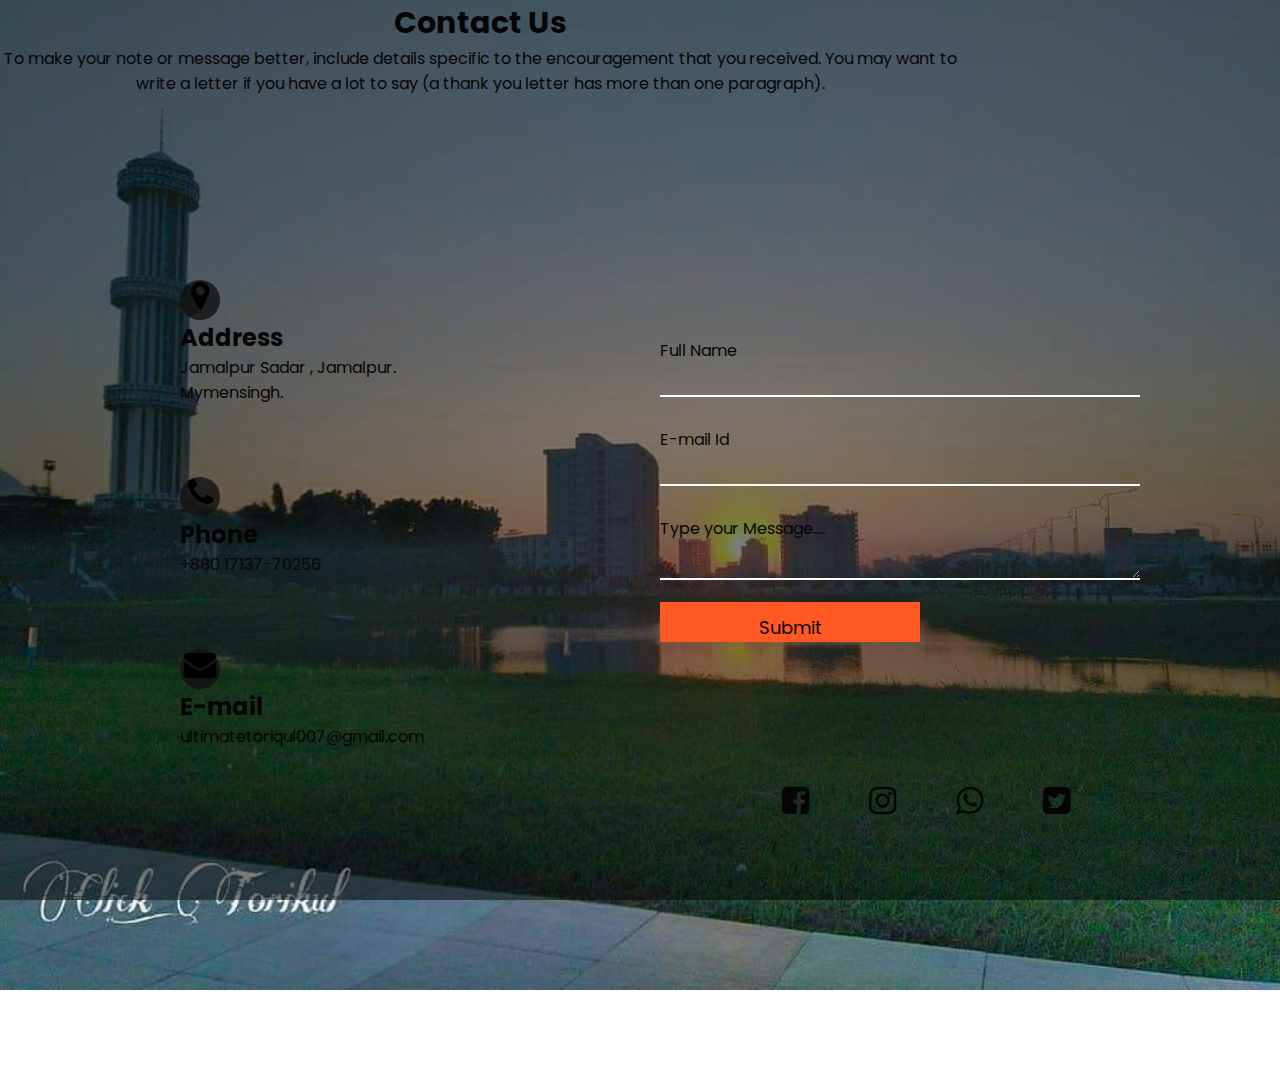
==== contact .html @ d925700c "Personal" ====
<!DOCTYPE html>
<html lang="en">
<head>
    <meta charset="UTF-8">
    <meta name="viewport" content="width=device-width, initial-scale=1.0">
    <title>T o R i K u L</title>
    <link href="https://fonts.googleapis.com/css2?family=Poppins&family=Roboto+Slab&display=swap" rel="stylesheet">
    <link rel="stylesheet" href="contact.css">
    <link rel="stylesheet" href="https://stackpath.bootstrapcdn.com/font-awesome/4.7.0/css/font-awesome.min.css" integrity="sha384-wvfXpqpZZVQGK6TAh5PVlGOfQNHSoD2xbE+QkPxCAFlNEevoEH3Sl0sibVcOQVnN" crossorigin="anonymous"><link rel="stylesheet" href="https://stackpath.bootstrapcdn.com/font-awesome/4.7.0/css/font-awesome.min.css" integrity="sha384-wvfXpqpZZVQGK6TAh5PVlGOfQNHSoD2xbE+QkPxCAFlNEevoEH3Sl0sibVcOQVnN" crossorigin="anonymous">
</head>
<body style="background:  url('image/FB_IMG_1660572484519.jpg')>
    <div class="container">
        <header>
            <h1>Contact Us</h1>
            <p>To make your note or message better, include details specific to the encouragement that you received.
                  You may want to write a letter if you have a lot to say (a thank you letter has more than one paragraph).</p>
        </header>
        <div class="content">
            <div class="content-form">
                <section>
                    <i class="fa fa-map-marker fa-2x" aria-hidden="true"></i>
                    <h2>Address</h2>
                    <p>
                        Jamalpur Sadar , Jamalpur. <br>
                        Mymensingh. <br
                        Bangladesh
                    </p>
                </section>

                <section>
                    <i class="fa fa-phone fa-2x" aria-hidden="true"></i>
                    <h2>Phone</h2>
                    <p>+880 17137-70256</p>
                </section>

                <section>
                    <i class="fa fa-envelope fa-2x" aria-hidden="true"></i>
                    <h2>E-mail</h2>
                    <p>ultimatetoriqul007@gmail.com</p>
                </section>
            </div>
        </div>

      <form>
        <div class="form">
            <div class="right">
              <div class="contact-form">
                  <input type="text" required>
                  <span>Full Name</span>
              </div>
  
              <div class="contact-form">
                  <input type="E-mail" required>
                  <span>E-mail Id</span>
              </div>
              <div class="contact-form">
                  <textarea name="text">
                    
                  </textarea>
                  <span> Type your Message....</span>
              </div>
  
              <div class="contact-form">
                  <input type="submit" name="submit">
              </div>
              </div>
            </div>
          </div>
    </form>
        <div class="media">
            <li><i class="fa fa-facebook-square fa-2x" aria-hidden="true"></i></li>
            <li><i class="fa fa-instagram fa-2x" aria-hidden="true"></i></li>
            <li><i class="fa fa-whatsapp fa-2x" aria-hidden="true"></i></li>
            <li><i class="fa fa-twitter-square fa-2x" aria-hidden="true"></i></li>
        </div>
        <div class="empty">

        </div>
    </div>    
</body>
</html>
---- contact.css ----
*{
    padding: 0;
    margin: 0;
    color: rgb(5, 5, 5);
    box-sizing: border-box;
    font-family: 'Poppins', sans-serif;
    border: none;
}
body{
    background-image: url('image/FB_IMG_1660572484519.jpg');
    width: 100%;
    height: 100vh;
    background-size: 100% 110vh;
    position: relative;
    background-repeat: no-repeat;
}
header{
    position:boutom;
    text-align: center;
    width: 75%;
    left: 12%;
    top: 2rem;
}
header h1{
    font-size: 30px;
}
.empty{
    width: 100%;
    height: 100vh;
    background-color: rgba(0,0,0,0.5);
    position: absolute;
    top: 0px;
    left: 0;
    z-index: -1;
}

.content{
    display: flex;
    min-height: 110vh;
}
.content section{
    margin-top: 8vh;
    margin-left: 20vh;
}
.content-form{
    margin-top: 7rem;
}
section i{
    border-radius: 50%;
    width: 40px;
    height: 40px;
    background-color: rgba(19, 18, 18, 0.8);
    color: black;
    text-align: center;
}
.form{
    display: flex;
    position: absolute;
    top: 0;
    left: 0;
    margin-left: 50%;
    justify-content: center;
    align-items: center;
    min-height: 110vh;
}

.form .contact-form input{
    width: 30rem;
    background-color: transparent;
    border: 0px;
    border: transparent;
    margin: 20px;
    padding: 10px;
    font-size: 18px;
    border-bottom: 2px solid #fff;
}
.form .contact-form input ~ span{
    position: absolute;
    left: 20px;
    transition: 0.9s ease-in-out;
    margin-top: 10px;
}
.form .contact-form input:focus ~span{
    transform: translateY(-20px);
    pointer-events: none;
}
.form .contact-form textarea{
    width: 30rem;
    border: 0px;
    background-color: transparent;
    margin: 20px;
    font-size: 17px;
    border-bottom: 2px solid white;
}
.form .contact-form textarea ~ span
{
    position: absolute;
    left: 20px;
    margin-top: 10px;
    transition: 0.9s ease-in-out;
}
.form .contact-form textarea:focus ~span{
    transform: translateY(-20px);
    pointer-events: none;
}
.form .contact-form input[type=submit]{
    background-color: #ff5823;
    border: 2px solid #ff5823;
    font-size: 18px;
    width: 50%;
    height: 40px;
    margin-top: -5px;
}
.form .contact-form input[type=submit]:hover{
    background-color: transparent;
    color: #ff5823;
}
.media{
    position: absolute;
    top: 85vh;
    right: 20vh;
    display: flex;
    list-style: none;
}
.media li{
    margin: 20px 30px;
}
@media screen and (max-width: 900px){
    body{
        background-repeat: repeat-y;
        overflow: auto;
    }
    header{
        position: absolute;
        left: 0;
        top: 20%;
        width: 100%;
    }
    .empty{
        height: 210vh;
    }
    .form{
        position: absolute;
        top: 100vh;
        margin-left: 10%;
    }
    .content-form{
        display: grid;
        grid-template-columns: repeat(3, 1fr);
        grid-gap: 0;
        margin-top: 53vh;
        margin-left: 10vh;
    }
    .content section{
        margin-top: 0vh;
        margin-left: 0vh;
    }
    .media{
        position: absolute;
        top: 190vh;
        right: 30px;
    }
}
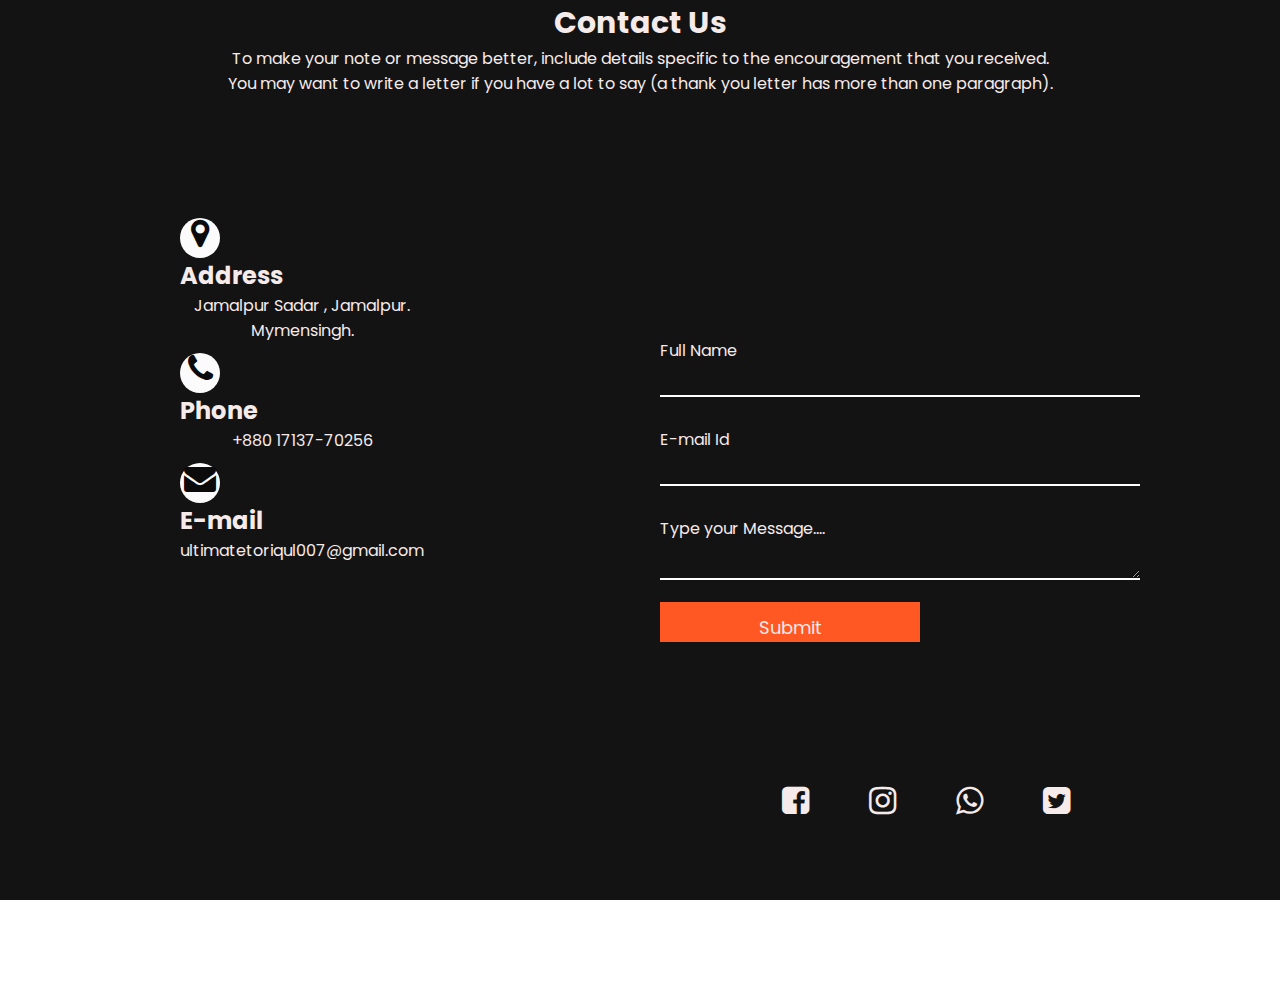
==== commit 94896829: "Update contact .html" ====
--- a/contact .html
+++ b/contact .html
@@ -12,7 +12,7 @@
     <div class="container">
         <header>
             <h1>Contact Us</h1>
-            <p>To make your note or message better, include details specific to the encouragement that you received.
+            <p>To make your note or message better, include details specific to the encouragement that you received.<br>
                   You may want to write a letter if you have a lot to say (a thank you letter has more than one paragraph).</p>
         </header>
         <div class="content">
@@ -78,4 +78,4 @@
         </div>
     </div>    
 </body>
-</html>+</html>
--- a/contact.css
+++ b/contact.css
@@ -1,23 +1,25 @@
 *{
     padding: 0;
     margin: 0;
-    color: rgb(5, 5, 5);
+    color: rgb(246, 235, 235);
     box-sizing: border-box;
     font-family: 'Poppins', sans-serif;
     border: none;
 }
 body{
-    background-image: url('image/FB_IMG_1660572484519.jpg');
+   
     width: 100%;
-    height: 100vh;
-    background-size: 100% 110vh;
+    height: 110%;
+    background-size: 100% ;
     position: relative;
     background-repeat: no-repeat;
 }
 header{
+    color: rgb(14, 13, 13);
     position:boutom;
     text-align: center;
-    width: 75%;
+    width: 100%;
+    height: 100%;
     left: 12%;
     top: 2rem;
 }
@@ -27,7 +29,7 @@
 .empty{
     width: 100%;
     height: 100vh;
-    background-color: rgba(0,0,0,0.5);
+    background-color: rgb(20, 19, 19);
     position: absolute;
     top: 0px;
     left: 0;
@@ -36,11 +38,12 @@
 
 .content{
     display: flex;
-    min-height: 110vh;
+    min-height: 100%;
 }
 .content section{
-    margin-top: 8vh;
+    margin-top: 10px;
     margin-left: 20vh;
+    margin:bottom;
 }
 .content-form{
     margin-top: 7rem;
@@ -49,8 +52,8 @@
     border-radius: 50%;
     width: 40px;
     height: 40px;
-    background-color: rgba(19, 18, 18, 0.8);
-    color: black;
+    background-color: rgb(252, 251, 251);
+    color: rgb(11, 11, 11);
     text-align: center;
 }
 .form{
@@ -160,4 +163,7 @@
         top: 190vh;
         right: 30px;
     }
-}+}
+p{
+text-align: center;
+}
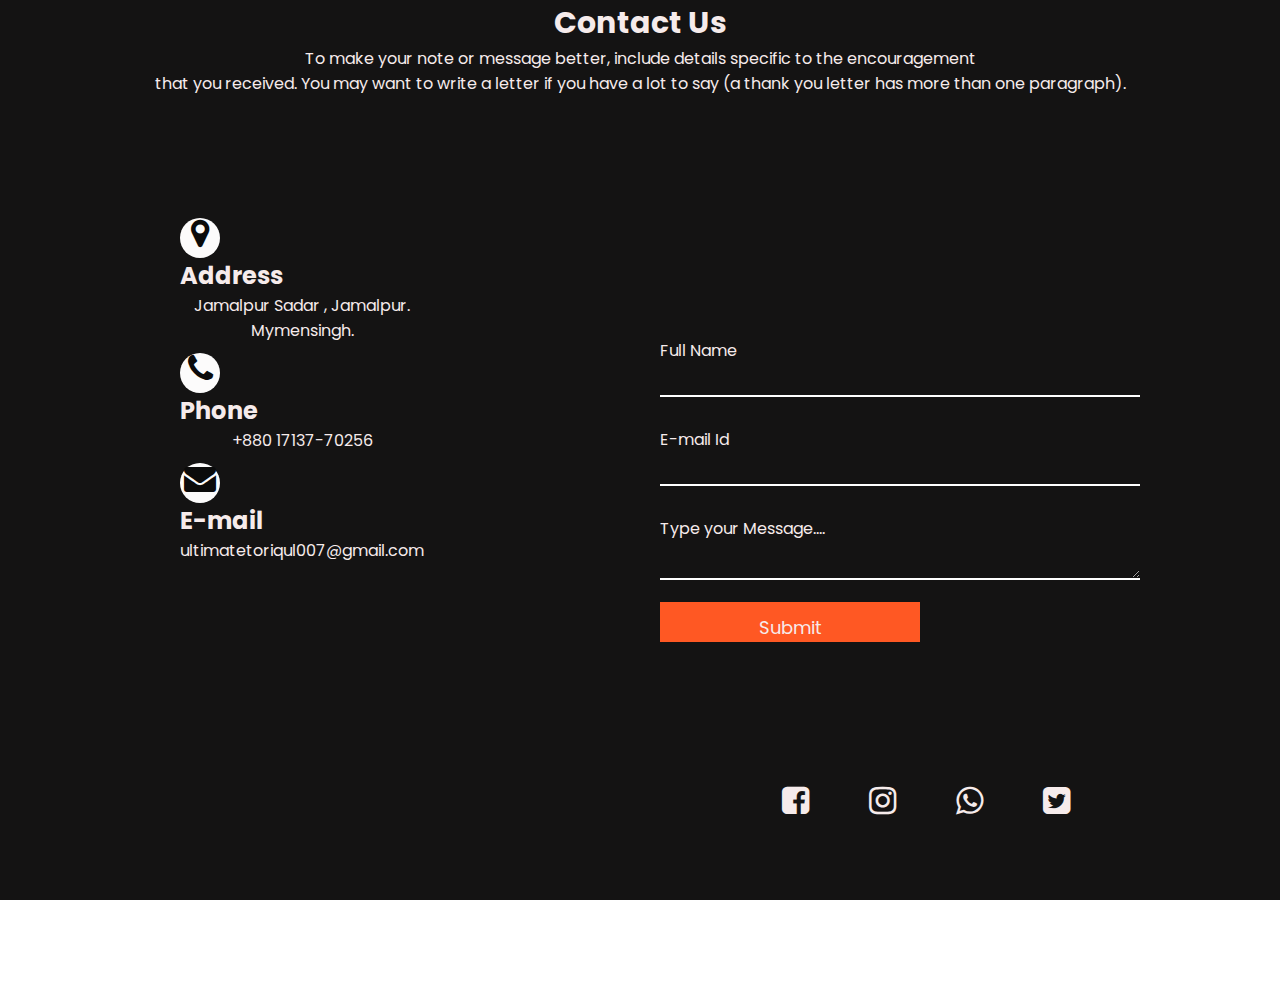
==== commit 8c9bd5ae: "Update contact .html" ====
--- a/contact .html
+++ b/contact .html
@@ -8,11 +8,11 @@
     <link rel="stylesheet" href="contact.css">
     <link rel="stylesheet" href="https://stackpath.bootstrapcdn.com/font-awesome/4.7.0/css/font-awesome.min.css" integrity="sha384-wvfXpqpZZVQGK6TAh5PVlGOfQNHSoD2xbE+QkPxCAFlNEevoEH3Sl0sibVcOQVnN" crossorigin="anonymous"><link rel="stylesheet" href="https://stackpath.bootstrapcdn.com/font-awesome/4.7.0/css/font-awesome.min.css" integrity="sha384-wvfXpqpZZVQGK6TAh5PVlGOfQNHSoD2xbE+QkPxCAFlNEevoEH3Sl0sibVcOQVnN" crossorigin="anonymous">
 </head>
-<body style="background:  url('image/FB_IMG_1660572484519.jpg')>
+<body >
     <div class="container">
         <header>
             <h1>Contact Us</h1>
-            <p>To make your note or message better, include details specific to the encouragement that you received.<br>
+            <p>To make your note or message better, include details specific to the encouragement<br> that you received.
                   You may want to write a letter if you have a lot to say (a thank you letter has more than one paragraph).</p>
         </header>
         <div class="content">
